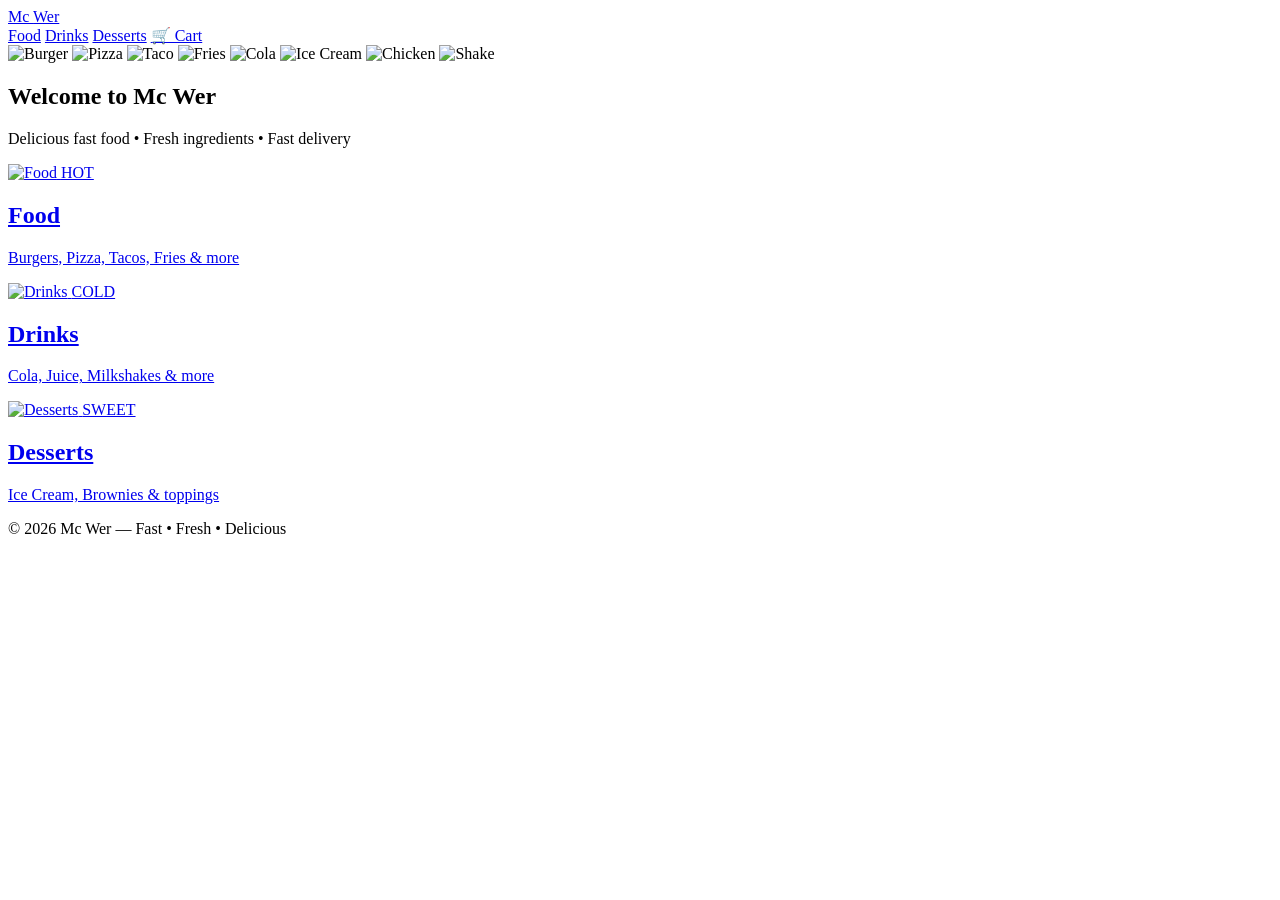
==== index.html @ db6a680a "Add files via upload" ====
<!DOCTYPE html>
<html lang="en">
<head>
  <meta charset="UTF-8">
  <meta name="viewport" content="width=device-width, initial-scale=1.0">
  <title>Mc Wer - Fast Food Restaurant</title>
  <link rel="stylesheet" href="css/style.css">
</head>
<body>

  <!-- HEADER -->
  <header class="header">
    <a href="index.html" class="logo">Mc <span>Wer</span></a>
    <nav class="nav-links">
      <a href="product.html?cat=food">Food</a>
      <a href="product.html?cat=drinks">Drinks</a>
      <a href="product.html?cat=desserts">Desserts</a>
      <a href="cart.html" class="cart-btn">
        🛒 Cart
        <span class="cart-count" style="display:none">0</span>
      </a>
    </nav>
  </header>

  <!-- TOP IMAGE BAR -->
  <div class="top-bar">
    <div class="top-images">
      <img class="top-img" src="https://images.unsplash.com/photo-1568901346375-23c9450c58cd?w=300&h=200&fit=crop" alt="Burger">
      <img class="top-img" src="https://images.unsplash.com/photo-1513104890138-7c749659a591?w=300&h=200&fit=crop" alt="Pizza">
      <img class="top-img" src="https://images.unsplash.com/photo-1565299585323-38d6b0865b47?w=300&h=200&fit=crop" alt="Taco">
      <img class="top-img" src="https://images.unsplash.com/photo-1576107232684-1279f390859f?w=300&h=200&fit=crop" alt="Fries">
      <img class="top-img" src="https://images.unsplash.com/photo-1622483767028-3f66f32aef97?w=300&h=200&fit=crop" alt="Cola">
      <img class="top-img" src="https://images.unsplash.com/photo-1563805042-7684c019e1cb?w=300&h=200&fit=crop" alt="Ice Cream">
      <img class="top-img" src="https://images.unsplash.com/photo-1606755962773-d324e0a13086?w=300&h=200&fit=crop" alt="Chicken">
      <img class="top-img" src="https://images.unsplash.com/photo-1572490122747-3968b75cc699?w=300&h=200&fit=crop" alt="Shake">
    </div>
  </div>

  <!-- HERO -->
  <section class="hero">
    <h1>Welcome to Mc Wer</h1>
    <p>Delicious fast food • Fresh ingredients • Fast delivery</p>
  </section>

  <!-- CATEGORIES -->
  <section class="categories">
    <a href="product.html?cat=food" class="category-card">
      <img src="https://images.unsplash.com/photo-1594212699903-ec8a3eca50f5?w=600&h=400&fit=crop" alt="Food">
      <span class="badge">HOT</span>
      <div class="info">
        <h2>Food</h2>
        <p>Burgers, Pizza, Tacos, Fries & more</p>
      </div>
    </a>

    <a href="product.html?cat=drinks" class="category-card">
      <img src="https://images.unsplash.com/photo-1622483767028-3f66f32aef97?w=600&h=400&fit=crop" alt="Drinks">
      <span class="badge">COLD</span>
      <div class="info">
        <h2>Drinks</h2>
        <p>Cola, Juice, Milkshakes & more</p>
      </div>
    </a>

    <a href="product.html?cat=desserts" class="category-card">
      <img src="https://images.unsplash.com/photo-1563805042-7684c019e1cb?w=600&h=400&fit=crop" alt="Desserts">
      <span class="badge">SWEET</span>
      <div class="info">
        <h2>Desserts</h2>
        <p>Ice Cream, Brownies & toppings</p>
      </div>
    </a>
  </section>

  <footer>
    <p>© 2026 <span class="brand">Mc Wer</span> — Fast • Fresh • Delicious</p>
  </footer>

  <script src="js/app.js"></script>
</body>
</html>
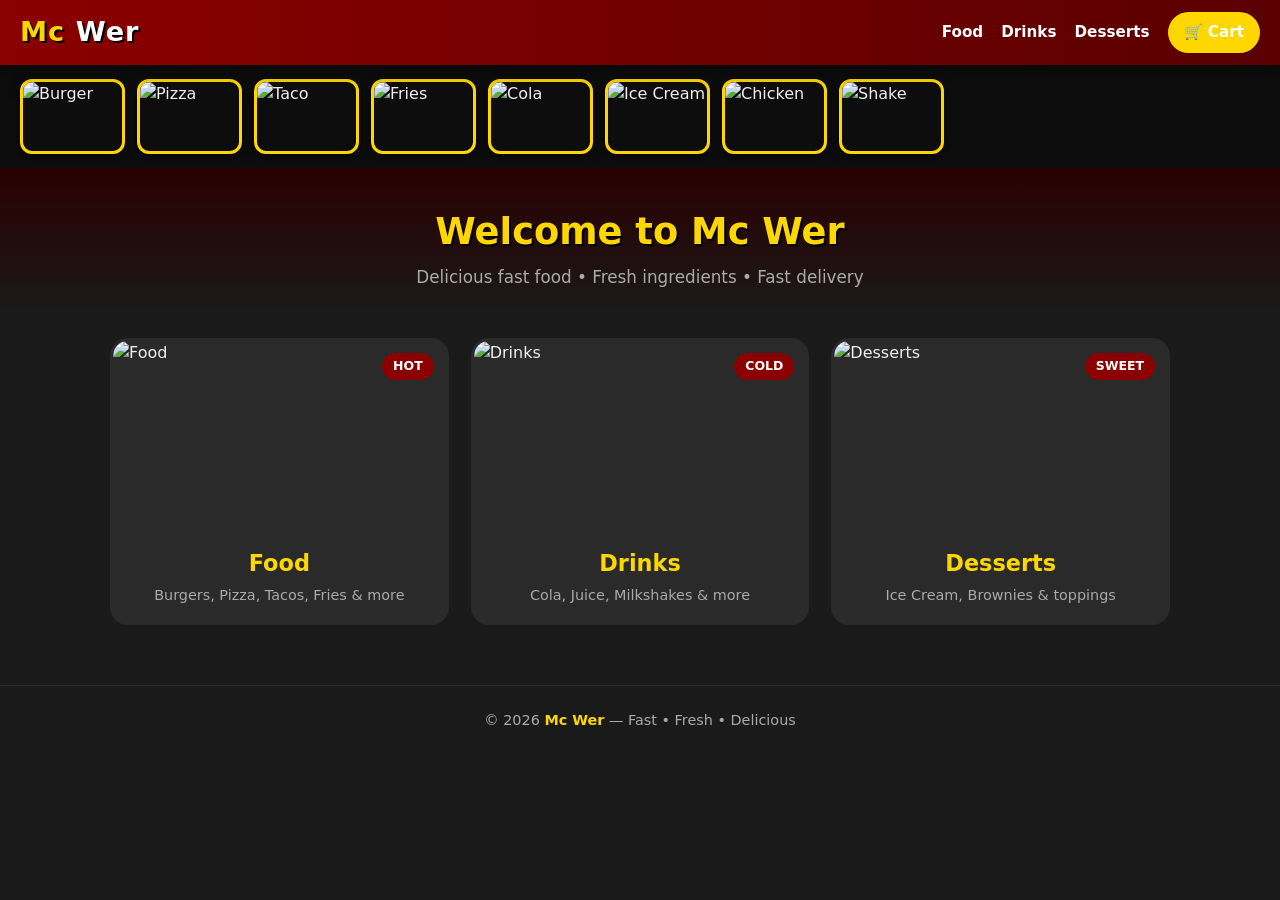
==== commit 347f89a9: "Fix HTML structure and update stylesheet link" ====
--- a/index.html
+++ b/index.html
@@ -4,7 +4,7 @@
   <meta charset="UTF-8">
   <meta name="viewport" content="width=device-width, initial-scale=1.0">
   <title>Mc Wer - Fast Food Restaurant</title>
-  <link rel="stylesheet" href="css/style.css">
+  <link rel="stylesheet" href="style.css">
 </head>
 <body>
 
@@ -76,6 +76,6 @@
     <p>© 2026 <span class="brand">Mc Wer</span> — Fast • Fresh • Delicious</p>
   </footer>
 
-  <script src="js/app.js"></script>
+  <script src="app.js"></script>
 </body>
-</html>+</html>
--- a/style.css
+++ b/style.css
@@ -0,0 +1,708 @@
+:root {
+  --dark-red: #8B0000;
+  --red: #a80000;
+  --yellow: #FFD700;
+  --yellow-dark: #e6c200;
+  --black: #0d0d0d;
+  --dark: #1a1a1a;
+  --gray: #2a2a2a;
+  --light-gray: #3a3a3a;
+  --text: #f0f0f0;
+  --muted: #aaaaaa;
+}
+
+* {
+  margin: 0;
+  padding: 0;
+  box-sizing: border-box;
+}
+
+body {
+  font-family: 'Segoe UI', system-ui, -apple-system, BlinkMacSystemFont, sans-serif;
+  background: var(--dark);
+  color: var(--text);
+  line-height: 1.5;
+  min-height: 100vh;
+}
+
+a {
+  text-decoration: none;
+  color: inherit;
+}
+
+img {
+  max-width: 100%;
+  display: block;
+}
+
+/* ========== HEADER ========== */
+.header {
+  background: linear-gradient(90deg, var(--dark-red), #5a0000);
+  padding: 12px 20px;
+  position: sticky;
+  top: 0;
+  z-index: 1000;
+  display: flex;
+  align-items: center;
+  justify-content: space-between;
+  box-shadow: 0 4px 20px rgba(0, 0, 0, 0.5);
+}
+
+.logo {
+  font-size: 1.7rem;
+  font-weight: 800;
+  color: var(--yellow);
+  letter-spacing: 1px;
+  text-shadow: 2px 2px 0 #000;
+}
+
+.logo span {
+  color: #fff;
+}
+
+.nav-links {
+  display: flex;
+  gap: 18px;
+  align-items: center;
+}
+
+.nav-links a {
+  color: #fff;
+  font-weight: 600;
+  font-size: 0.95rem;
+  transition: color 0.2s;
+}
+
+.nav-links a:hover {
+  color: var(--yellow);
+}
+
+.cart-btn {
+  background: var(--yellow);
+  color: var(--black);
+  border: none;
+  padding: 9px 16px;
+  border-radius: 50px;
+  font-weight: 700;
+  font-size: 0.95rem;
+  cursor: pointer;
+  display: flex;
+  align-items: center;
+  gap: 7px;
+  position: relative;
+  transition: transform 0.2s, background 0.2s;
+}
+
+.cart-btn:hover {
+  transform: scale(1.05);
+  background: var(--yellow-dark);
+}
+
+.cart-count {
+  background: var(--dark-red);
+  color: #fff;
+  width: 20px;
+  height: 20px;
+  border-radius: 50%;
+  display: flex;
+  align-items: center;
+  justify-content: center;
+  font-size: 0.72rem;
+  font-weight: 700;
+  position: absolute;
+  top: -6px;
+  right: -6px;
+}
+
+/* ========== TOP IMAGE BAR ========== */
+.top-bar {
+  background: var(--black);
+  padding: 14px 0;
+  overflow-x: auto;
+  scrollbar-width: none;
+}
+
+.top-bar::-webkit-scrollbar {
+  display: none;
+}
+
+.top-images {
+  display: flex;
+  gap: 12px;
+  padding: 0 20px;
+  width: max-content;
+}
+
+.top-img {
+  width: 105px;
+  height: 75px;
+  border-radius: 12px;
+  object-fit: cover;
+  border: 3px solid var(--yellow);
+  box-shadow: 0 4px 12px rgba(0, 0, 0, 0.45);
+  transition: transform 0.2s;
+}
+
+.top-img:hover {
+  transform: scale(1.07);
+}
+
+/* ========== HERO ========== */
+.hero {
+  text-align: center;
+  padding: 36px 20px 28px;
+  background: linear-gradient(180deg, #2b0000 0%, var(--dark) 100%);
+}
+
+.hero h1 {
+  font-size: 2.3rem;
+  color: var(--yellow);
+  margin-bottom: 6px;
+  text-shadow: 2px 2px 0 #000;
+}
+
+.hero p {
+  color: var(--muted);
+  font-size: 1.05rem;
+}
+
+/* ========== CATEGORIES ========== */
+.categories {
+  display: grid;
+  grid-template-columns: repeat(auto-fit, minmax(270px, 1fr));
+  gap: 22px;
+  padding: 20px;
+  max-width: 1100px;
+  margin: 0 auto 40px;
+}
+
+.category-card {
+  background: var(--gray);
+  border-radius: 18px;
+  overflow: hidden;
+  cursor: pointer;
+  transition: transform 0.25s, box-shadow 0.25s, border-color 0.25s;
+  border: 3px solid transparent;
+  position: relative;
+  text-decoration: none;
+  color: inherit;
+}
+
+.category-card:hover {
+  transform: translateY(-7px);
+  border-color: var(--yellow);
+  box-shadow: 0 12px 28px rgba(139, 0, 0, 0.35);
+}
+
+.category-card img {
+  width: 100%;
+  height: 190px;
+  object-fit: cover;
+}
+
+.category-card .info {
+  padding: 16px;
+  text-align: center;
+}
+
+.category-card h2 {
+  color: var(--yellow);
+  font-size: 1.4rem;
+  margin-bottom: 4px;
+}
+
+.category-card p {
+  color: var(--muted);
+  font-size: 0.9rem;
+}
+
+.category-card .badge {
+  position: absolute;
+  top: 12px;
+  right: 12px;
+  background: var(--dark-red);
+  color: #fff;
+  padding: 4px 11px;
+  border-radius: 20px;
+  font-size: 0.78rem;
+  font-weight: 700;
+}
+
+/* ========== PRODUCT PAGE ========== */
+.page-header {
+  display: flex;
+  align-items: center;
+  gap: 14px;
+  padding: 18px 20px 10px;
+  max-width: 1100px;
+  margin: 0 auto;
+}
+
+.back-btn {
+  background: var(--dark-red);
+  color: #fff;
+  border: none;
+  padding: 9px 16px;
+  border-radius: 30px;
+  font-weight: 600;
+  cursor: pointer;
+  display: inline-flex;
+  align-items: center;
+  gap: 6px;
+  transition: background 0.2s;
+}
+
+.back-btn:hover {
+  background: var(--red);
+}
+
+.section-title {
+  color: var(--yellow);
+  font-size: 1.7rem;
+}
+
+.items-grid {
+  display: grid;
+  grid-template-columns: repeat(auto-fill, minmax(230px, 1fr));
+  gap: 18px;
+  padding: 10px 20px 40px;
+  max-width: 1100px;
+  margin: 0 auto;
+}
+
+.item-card {
+  background: var(--gray);
+  border-radius: 16px;
+  overflow: hidden;
+  cursor: pointer;
+  transition: transform 0.2s, border-color 0.2s;
+  border: 2px solid transparent;
+}
+
+.item-card:hover {
+  transform: scale(1.03);
+  border-color: var(--yellow);
+}
+
+.item-card img {
+  width: 100%;
+  height: 150px;
+  object-fit: cover;
+}
+
+.item-card .item-info {
+  padding: 14px;
+}
+
+.item-card h3 {
+  font-size: 1.1rem;
+  margin-bottom: 4px;
+  color: #fff;
+}
+
+.item-card .price {
+  color: var(--yellow);
+  font-weight: 700;
+  font-size: 1.05rem;
+}
+
+.item-card .desc {
+  color: var(--muted);
+  font-size: 0.85rem;
+  margin-top: 4px;
+}
+
+/* ========== MODAL ========== */
+.modal-overlay {
+  position: fixed;
+  inset: 0;
+  background: rgba(0, 0, 0, 0.75);
+  display: none;
+  align-items: center;
+  justify-content: center;
+  z-index: 2000;
+  padding: 16px;
+}
+
+.modal-overlay.active {
+  display: flex;
+}
+
+.modal {
+  background: var(--gray);
+  border-radius: 20px;
+  max-width: 420px;
+  width: 100%;
+  max-height: 90vh;
+  overflow-y: auto;
+  border: 3px solid var(--yellow);
+  box-shadow: 0 20px 50px rgba(0, 0, 0, 0.6);
+}
+
+.modal-header {
+  position: relative;
+}
+
+.modal-header img {
+  width: 100%;
+  height: 200px;
+  object-fit: cover;
+  border-radius: 17px 17px 0 0;
+}
+
+.modal-close {
+  position: absolute;
+  top: 12px;
+  right: 12px;
+  background: var(--dark-red);
+  color: #fff;
+  border: none;
+  width: 34px;
+  height: 34px;
+  border-radius: 50%;
+  font-size: 1.2rem;
+  cursor: pointer;
+  display: flex;
+  align-items: center;
+  justify-content: center;
+}
+
+.modal-body {
+  padding: 18px;
+}
+
+.modal-body h2 {
+  color: var(--yellow);
+  margin-bottom: 6px;
+}
+
+.modal-body .base-price {
+  color: var(--muted);
+  margin-bottom: 14px;
+}
+
+.option-group {
+  margin-bottom: 16px;
+}
+
+.option-group label.title {
+  display: block;
+  font-weight: 700;
+  margin-bottom: 8px;
+  color: #fff;
+}
+
+.size-options {
+  display: flex;
+  gap: 10px;
+}
+
+.size-btn {
+  flex: 1;
+  padding: 10px;
+  border: 2px solid var(--light-gray);
+  background: var(--dark);
+  color: #fff;
+  border-radius: 10px;
+  cursor: pointer;
+  font-weight: 600;
+  transition: all 0.2s;
+}
+
+.size-btn.active {
+  border-color: var(--yellow);
+  background: var(--dark-red);
+  color: var(--yellow);
+}
+
+.addons {
+  display: flex;
+  flex-direction: column;
+  gap: 8px;
+}
+
+.addon-item {
+  display: flex;
+  align-items: center;
+  gap: 10px;
+  background: var(--dark);
+  padding: 10px 12px;
+  border-radius: 10px;
+  cursor: pointer;
+}
+
+.addon-item input {
+  width: 18px;
+  height: 18px;
+  accent-color: var(--yellow);
+}
+
+.modal-footer {
+  display: flex;
+  justify-content: space-between;
+  align-items: center;
+  margin-top: 18px;
+  padding-top: 14px;
+  border-top: 1px solid var(--light-gray);
+}
+
+.total-price {
+  font-size: 1.3rem;
+  font-weight: 800;
+  color: var(--yellow);
+}
+
+.add-to-cart-btn {
+  background: var(--yellow);
+  color: var(--black);
+  border: none;
+  padding: 12px 22px;
+  border-radius: 30px;
+  font-weight: 700;
+  font-size: 1rem;
+  cursor: pointer;
+  display: flex;
+  align-items: center;
+  gap: 8px;
+  transition: background 0.2s, transform 0.2s;
+}
+
+.add-to-cart-btn:hover {
+  background: var(--yellow-dark);
+  transform: scale(1.03);
+}
+
+/* ========== CART PAGE ========== */
+.cart-container {
+  max-width: 700px;
+  margin: 0 auto;
+  padding: 20px;
+}
+
+.cart-title {
+  color: var(--yellow);
+  font-size: 1.8rem;
+  margin-bottom: 20px;
+  text-align: center;
+}
+
+.cart-empty {
+  text-align: center;
+  padding: 60px 20px;
+  color: var(--muted);
+}
+
+.cart-empty p {
+  font-size: 1.2rem;
+  margin-bottom: 16px;
+}
+
+.cart-item {
+  display: flex;
+  gap: 14px;
+  background: var(--gray);
+  border-radius: 14px;
+  padding: 14px;
+  margin-bottom: 12px;
+  align-items: center;
+}
+
+.cart-item img {
+  width: 80px;
+  height: 80px;
+  object-fit: cover;
+  border-radius: 10px;
+}
+
+.cart-item-info {
+  flex: 1;
+}
+
+.cart-item-info h3 {
+  font-size: 1.05rem;
+  margin-bottom: 4px;
+}
+
+.cart-item-info .details {
+  color: var(--muted);
+  font-size: 0.85rem;
+}
+
+.cart-item-info .item-price {
+  color: var(--yellow);
+  font-weight: 700;
+  margin-top: 4px;
+}
+
+.qty-controls {
+  display: flex;
+  align-items: center;
+  gap: 8px;
+}
+
+.qty-btn {
+  width: 28px;
+  height: 28px;
+  border-radius: 50%;
+  border: none;
+  background: var(--dark-red);
+  color: #fff;
+  font-weight: 700;
+  cursor: pointer;
+  display: flex;
+  align-items: center;
+  justify-content: center;
+}
+
+.qty-btn:hover {
+  background: var(--red);
+}
+
+.remove-btn {
+  background: transparent;
+  border: none;
+  color: #ff5555;
+  cursor: pointer;
+  font-size: 1.2rem;
+  padding: 4px;
+}
+
+.cart-summary {
+  background: var(--gray);
+  border-radius: 16px;
+  padding: 20px;
+  margin-top: 24px;
+  border: 2px solid var(--yellow);
+}
+
+.summary-row {
+  display: flex;
+  justify-content: space-between;
+  margin-bottom: 10px;
+  font-size: 1.05rem;
+}
+
+.summary-row.total {
+  font-size: 1.4rem;
+  font-weight: 800;
+  color: var(--yellow);
+  border-top: 1px solid var(--light-gray);
+  padding-top: 12px;
+  margin-top: 12px;
+}
+
+.location-group {
+  margin: 18px 0;
+}
+
+.location-group label {
+  display: block;
+  font-weight: 600;
+  margin-bottom: 6px;
+}
+
+.location-group input,
+.location-group textarea {
+  width: 100%;
+  padding: 12px;
+  border-radius: 10px;
+  border: 2px solid var(--light-gray);
+  background: var(--dark);
+  color: #fff;
+  font-size: 1rem;
+}
+
+.location-group input:focus,
+.location-group textarea:focus {
+  outline: none;
+  border-color: var(--yellow);
+}
+
+.buy-btn {
+  width: 100%;
+  background: var(--yellow);
+  color: var(--black);
+  border: none;
+  padding: 16px;
+  border-radius: 14px;
+  font-size: 1.2rem;
+  font-weight: 800;
+  cursor: pointer;
+  display: flex;
+  align-items: center;
+  justify-content: center;
+  gap: 10px;
+  margin-top: 16px;
+  transition: background 0.2s, transform 0.2s;
+}
+
+.buy-btn:hover {
+  background: var(--yellow-dark);
+  transform: scale(1.02);
+}
+
+.buy-btn:disabled {
+  opacity: 0.5;
+  cursor: not-allowed;
+  transform: none;
+}
+
+/* ========== FOOTER ========== */
+footer {
+  text-align: center;
+  padding: 24px;
+  color: var(--muted);
+  font-size: 0.9rem;
+  border-top: 1px solid var(--gray);
+  margin-top: 30px;
+}
+
+footer .brand {
+  color: var(--yellow);
+  font-weight: 700;
+}
+
+/* ========== TOAST ========== */
+.toast {
+  position: fixed;
+  bottom: 30px;
+  left: 50%;
+  transform: translateX(-50%) translateY(100px);
+  background: var(--yellow);
+  color: var(--black);
+  padding: 14px 28px;
+  border-radius: 50px;
+  font-weight: 700;
+  z-index: 3000;
+  opacity: 0;
+  transition: all 0.3s ease;
+  box-shadow: 0 8px 25px rgba(0, 0, 0, 0.4);
+}
+
+.toast.show {
+  transform: translateX(-50%) translateY(0);
+  opacity: 1;
+}
+
+/* ========== RESPONSIVE ========== */
+@media (max-width: 600px) {
+  .hero h1 {
+    font-size: 1.8rem;
+  }
+
+  .nav-links a:not(.cart-btn) {
+    display: none;
+  }
+
+  .logo {
+    font-size: 1.4rem;
+  }
+
+  .items-grid {
+    grid-template-columns: repeat(auto-fill, minmax(160px, 1fr));
+  }
+
+  .cart-item {
+    flex-wrap: wrap;
+  }
+}
